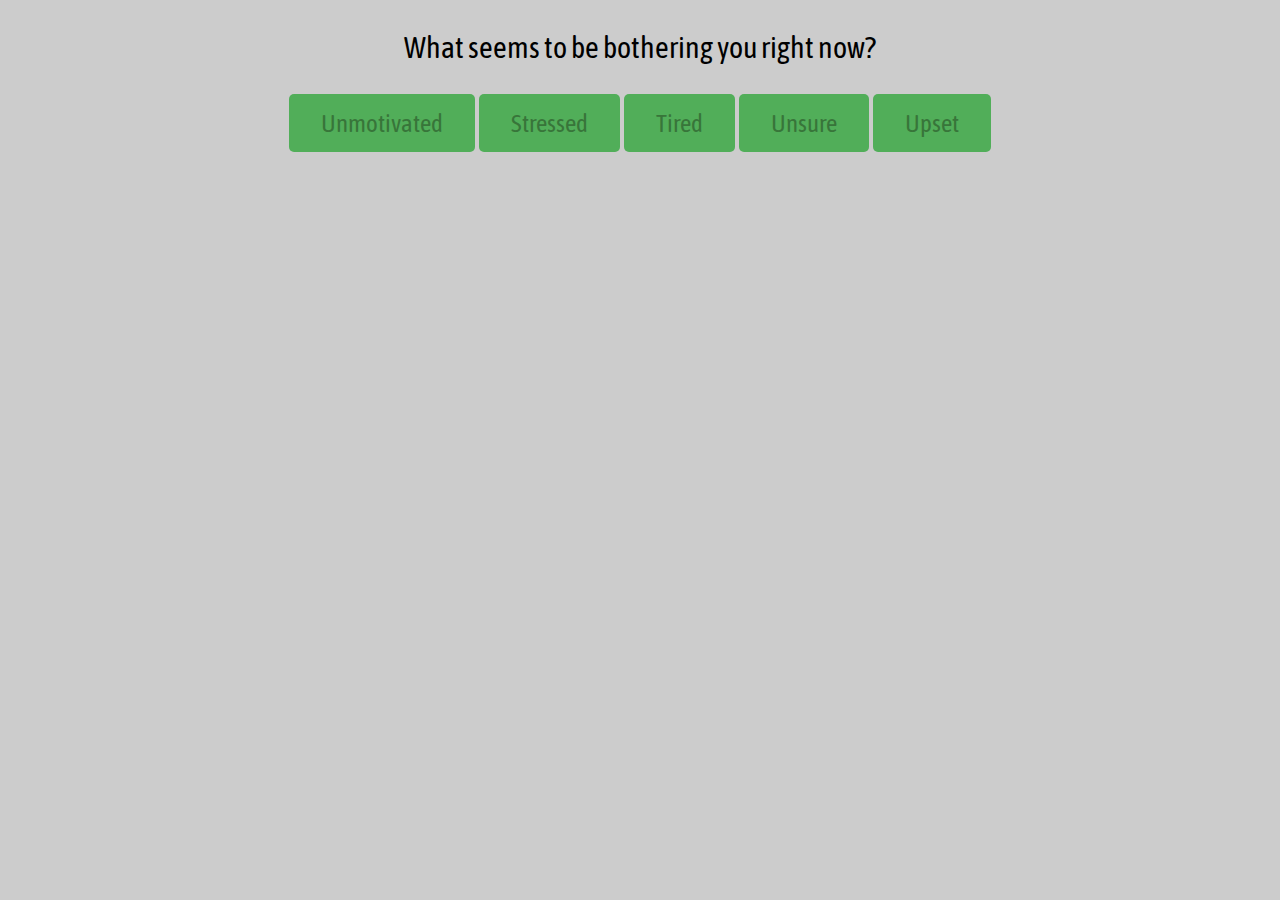
==== index.html @ 7159f10e "Update index.html" ====
<!DOCTYPE html>
<html>
	<script src="script.js"></script>
	
	<head>
		<meta name="viewport" content="width=device-width, initial-scale=1">
		<link href='https://fonts.googleapis.com/css?family=Asap Condensed' rel='stylesheet'>
		<link rel="shortcut icon" type="image/x-icon" href="logo.png" />
		<style>
			body {
				font-family: 'Asap Condensed'; font-size: 30px;
				background-image: url("web background.svg");
				background-color: #cccccc;
				background-size: cover;
				text-align: center;
			}
			button {
				font-family: 'Asap Condensed'; font-size: 25px;
				background-color: #51AE59;
				border: none;
				color: white;
				padding: 15px 32px;
				text-align: center;
				text-decoration: none;
				display: inline-block;
				color: #38753A;
				border-radius: 5px;
			}
		</style>
		<title>ReLeaf</title>
	</head>

	<body>
	<!--Prompt-->

		<p>What seems to be bothering you right now?</p>
		<button onclick="func1()", id="btn1">Unmotivated</button>
		<button onclick="func2()", id="btn2">Stressed</button>
		<button id="btn3">Tired</button>
		<button id="btn4">Unsure</button>
		<button id="btn5">Upset</button>

		<!--First path-->

		<div id="myDiv1", style="display: none;">
			<p>That's completely alright, we all know the feeling.</p>
			<p>How has your sleep quality been?</p>
			<button onclick="func3()", id="btn6">Subpar</button>
			<button id="btn7">Average</button>
			<button id="btn8">Great</button>	  
		</div>

		<div id="myDiv2", style="display: none;">
			<p>A good rest can be a great way to reset and help your mind refocus.</p>
			<p>Perhaps you'd like to try a meditation session?</p>
			<button onclick="func4()", id="btn9"><a href="meditation.html">Yes</a></button>
			<button id="btn10">No</button>	  
		</div>


		<!--Second path-->

		<div id="myDiv4", style="display: none;">
			<p>What do you think is causing your anxiety?</p>
			<button id="btn11">Not sure</button>
			<button onclick="func5()", id="btn12">School</button>
			<button id="btn13">Work</button>
		</div>

		<div id="myDiv5", style="display: none;">
			<p>Try not to feel overwhelmed, you will get through this.</p>
			<p>Do you need to clear your mind?</p>
			<button onclick="func6()", id="btn14">Yeah, sure</button>
			<button id="btn15">Not really</button>
		</div>

		<div id="myDiv6", style="display: none;">
			<p>Try this game, you can stop at any time.</p>
			<button id="btn16"><a href="game.html">Game</a></button>
		</div>
	</body>
</html>
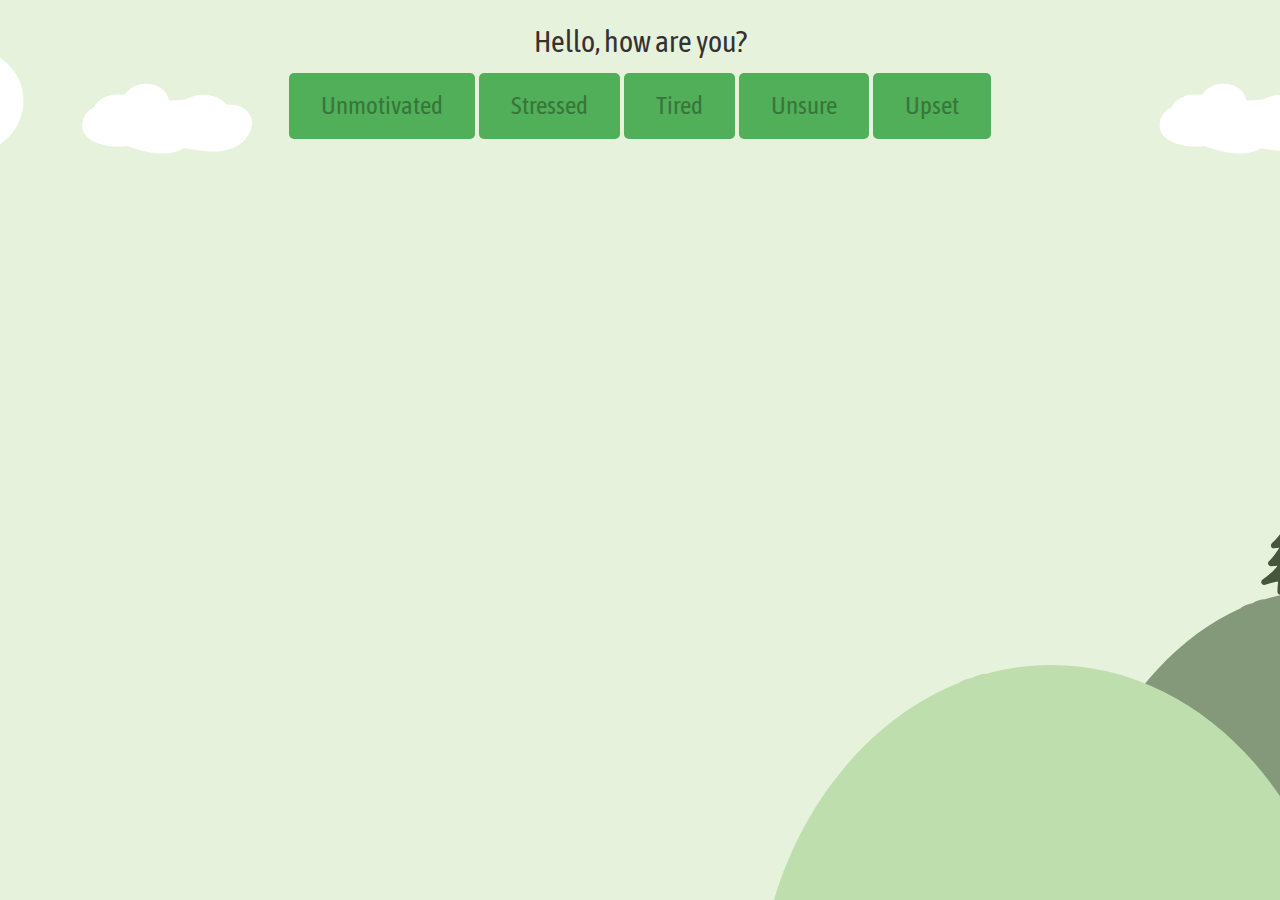
==== commit 2cf32ae9: "Add files via upload" ====
--- a/index.html
+++ b/index.html
@@ -1,82 +1,72 @@
 <!DOCTYPE html>
 <html>
-	<script src="script.js"></script>
-	
 	<head>
+		<!-- Bootstrap -->
+		<meta charset="utf-8">
+		<meta http-equiv="X-UA-Compatible" content="IE=edge">
 		<meta name="viewport" content="width=device-width, initial-scale=1">
+		<link rel="stylesheet" href="https://maxcdn.bootstrapcdn.com/bootstrap/3.3.7/css/bootstrap.min.css" integrity="sha384-BVYiiSIFeK1dGmJRAkycuHAHRg32OmUcww7on3RYdg4Va+PmSTsz/K68vbdEjh4u" crossorigin="anonymous">
 		<link href='https://fonts.googleapis.com/css?family=Asap Condensed' rel='stylesheet'>
 		<link rel="shortcut icon" type="image/x-icon" href="logo.png" />
-		<style>
-			body {
-				font-family: 'Asap Condensed'; font-size: 30px;
-				background-image: url("web background.svg");
-				background-color: #cccccc;
-				background-size: cover;
-				text-align: center;
-			}
-			button {
-				font-family: 'Asap Condensed'; font-size: 25px;
-				background-color: #51AE59;
-				border: none;
-				color: white;
-				padding: 15px 32px;
-				text-align: center;
-				text-decoration: none;
-				display: inline-block;
-				color: #38753A;
-				border-radius: 5px;
-			}
-		</style>
+		<link rel="stylesheet" type="text/css" href="style.css">
 		<title>ReLeaf</title>
 	</head>
 
 	<body>
-	<!--Prompt-->
-
-		<p>What seems to be bothering you right now?</p>
-		<button onclick="func1()", id="btn1">Unmotivated</button>
-		<button onclick="func2()", id="btn2">Stressed</button>
-		<button id="btn3">Tired</button>
-		<button id="btn4">Unsure</button>
-		<button id="btn5">Upset</button>
-
-		<!--First path-->
-
-		<div id="myDiv1", style="display: none;">
-			<p>That's completely alright, we all know the feeling.</p>
-			<p>How has your sleep quality been?</p>
-			<button onclick="func3()", id="btn6">Subpar</button>
-			<button id="btn7">Average</button>
-			<button id="btn8">Great</button>	  
+		<div class="Prompt">
+			<p>Hello, how are you? </p>
+			<button onclick="func1()", id="btn1">Unmotivated</button>
+			<button onclick="func2()", id="btn2">Stressed</button>
+			<button id="btn3">Tired</button>
+			<button id="btn4">Unsure</button>
+			<button id="btn5">Upset</button>
 		</div>
 
-		<div id="myDiv2", style="display: none;">
-			<p>A good rest can be a great way to reset and help your mind refocus.</p>
-			<p>Perhaps you'd like to try a meditation session?</p>
-			<button onclick="func4()", id="btn9"><a href="meditation.html">Yes</a></button>
-			<button id="btn10">No</button>	  
+		<div class="FirstPath">
+			<div id="myDiv1", style="display: none;">
+				<p>That's completely fine, we all know the feeling.</p>
+				<p>How has your sleep?</p>
+				<button onclick="func3()", id="btn6">Subpar</button>
+				<button id="btn7">Average</button>
+				<button id="btn8">Great</button>
+			</div>	  
 		</div>
 
-
-		<!--Second path-->
-
-		<div id="myDiv4", style="display: none;">
-			<p>What do you think is causing your anxiety?</p>
-			<button id="btn11">Not sure</button>
-			<button onclick="func5()", id="btn12">School</button>
-			<button id="btn13">Work</button>
+		<div class="sleepPath">
+			<div id="myDiv2", style="display: none;">
+				<p>A good rest can be a great way to reset and help your mind refocus.</p>
+				<p>Perhaps you'd like to try a meditation session?</p>
+				<button onclick="func4()", id="btn9"><a href="meditation.html">Yes</a></button>
+				<button id="btn10">No</button>	  
+			</div>
 		</div>
 
-		<div id="myDiv5", style="display: none;">
-			<p>Try not to feel overwhelmed, you will get through this.</p>
-			<p>Do you need to clear your mind?</p>
-			<button onclick="func6()", id="btn14">Yeah, sure</button>
-			<button id="btn15">Not really</button>
+		<div class="SecondPath">
+			<div id="myDiv4", style="display: none;">
+				<p>What do you think is causing your anxiety?</p>
+				<button id="btn11">Not sure</button>
+				<button onclick="func5()", id="btn12">School</button>
+				<button id="btn13">Work</button>     
+			</div>
 		</div>
 
-		<div id="myDiv6", style="display: none;">
-			<p>Try this game, you can stop at any time.</p>
-			<button id="btn16"><a href="game.html">Game</a></button>
+		<div class="meditationPath">
+			<div id="myDiv5", style="display: none;">
+				<p>Try not to feel overwhelmed, you will get through this.</p>
+				<p>Do you need to clear your mind?</p>
+				<button onclick="func6()", id="btn14">Yeah, sure</button>
+				<button id="btn15">Not really</button>
+			</div>
 		</div>
+
+		<div class="gamePath">
+			<div id="myDiv6", style="display: none;">
+				<p>Try this game, you can stop at any time.</p>
+				<button id="btn16"><a href="game.html">Game</a></button>
+			</div>
+		</div>
+
+		<script src="https://maxcdn.bootstrapcdn.com/bootstrap/3.3.7/js/bootstrap.min.js" integrity="sha384-Tc5IQib027qvyjSMfHjOMaLkfuWVxZxUPnCJA7l2mCWNIpG9mGCD8wGNIcPD7Txa" crossorigin="anonymous"></script>
+		<script src="script.js"></script>	
 	</body>
-</html>
+</html>--- a/style.css
+++ b/style.css
@@ -0,0 +1,73 @@
+body {
+	background-image: url(web-background.svg);
+	width: 100vw;
+	height: 100vh;
+	background-position: center;
+	background-size: cover;
+    background-repeat: no-repeat;
+
+	font-family: 'Asap Condensed'; font-size: 30px;
+	text-align: center;
+}
+
+.Prompt {
+	padding-top: 20px;
+}
+
+.FirstPath {
+	padding-top: 20px;
+}
+
+.sleepPath {
+	padding-top: 20px;
+}
+
+.SecondPath {
+	padding-top: 20px;
+}
+
+.meditationPath {
+	padding-top: 20px;
+}
+
+.gamePath {
+	padding-top: 20px;
+}
+
+a {
+	text-decoration: none;
+	color: #38753A;
+}
+
+a:hover {
+	color: #38753A;
+	text-decoration: none;
+}
+
+a:visited {
+	color: #38753A; 
+}
+
+button {
+	font-family: 'Asap Condensed'; font-size: 25px;
+	background-color: #51AE59;
+	border: none;
+	color: white;
+	padding: 15px 32px;
+	text-align: center;
+	text-decoration: none;
+	display: inline-block;
+	color: #38753A;
+	border-radius: 5px;
+}
+
+.button {
+	background-color: #4CAF50; /* Green */
+	border: none;
+	color: white;
+	padding: 15px 32px;
+	text-align: center;
+	text-decoration: none;
+	display: inline-block;
+	font-size: 16px;
+}